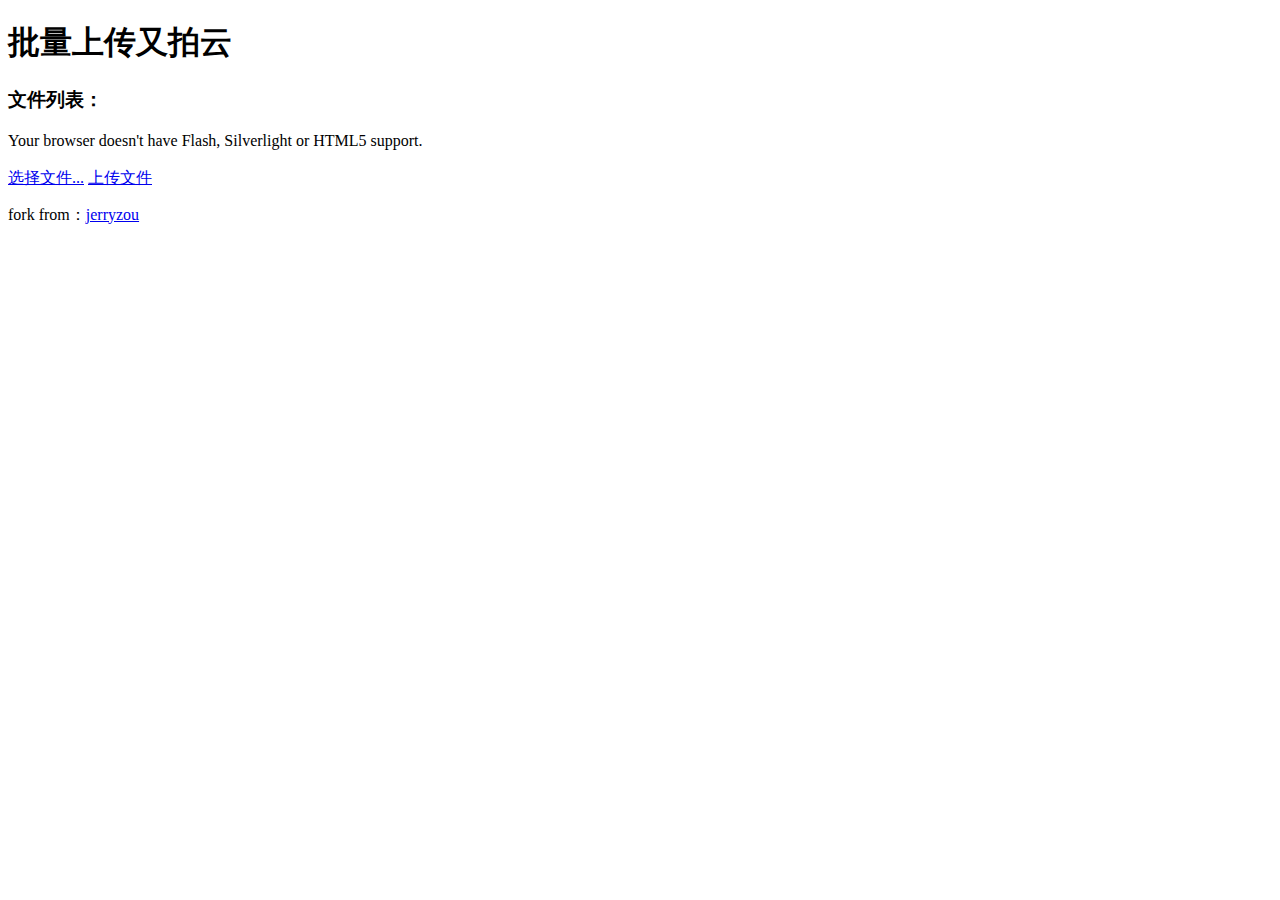
==== index.html @ 4e653834 "修改相关文件" ====
<!DOCTYPE html>
<html>
<head>
	<meta http-equiv="content-type" content="text/html; charset=UTF-8"/>
	<title>Bulk Upload to UPYUN</title>
	<link rel="stylesheet" href="asset/main.css" />
</head>
<body>

<h1>批量上传又拍云</h1>

<h3>文件列表：</h3>
<div id="filelist">Your browser doesn't have Flash, Silverlight or HTML5 support.</div>
<br />

<div id="container">
	<a id="pickfiles" href="javascript:;">选择文件...</a>
	<a id="uploadfiles" href="javascript:;">上传文件	</a>
</div>

<pre id="console"></pre>
	<p>fork from：<a href="http://jerryzou.com/posts/bulkUploadToUPYUN/">jerryzou</a></p>
</body>
<script src="lib/plupload-2.1.2/js/plupload.full.min.js"></script>
<script src="lib/md5.js"></script>
<script src="asset/main.js"></script>
</html>
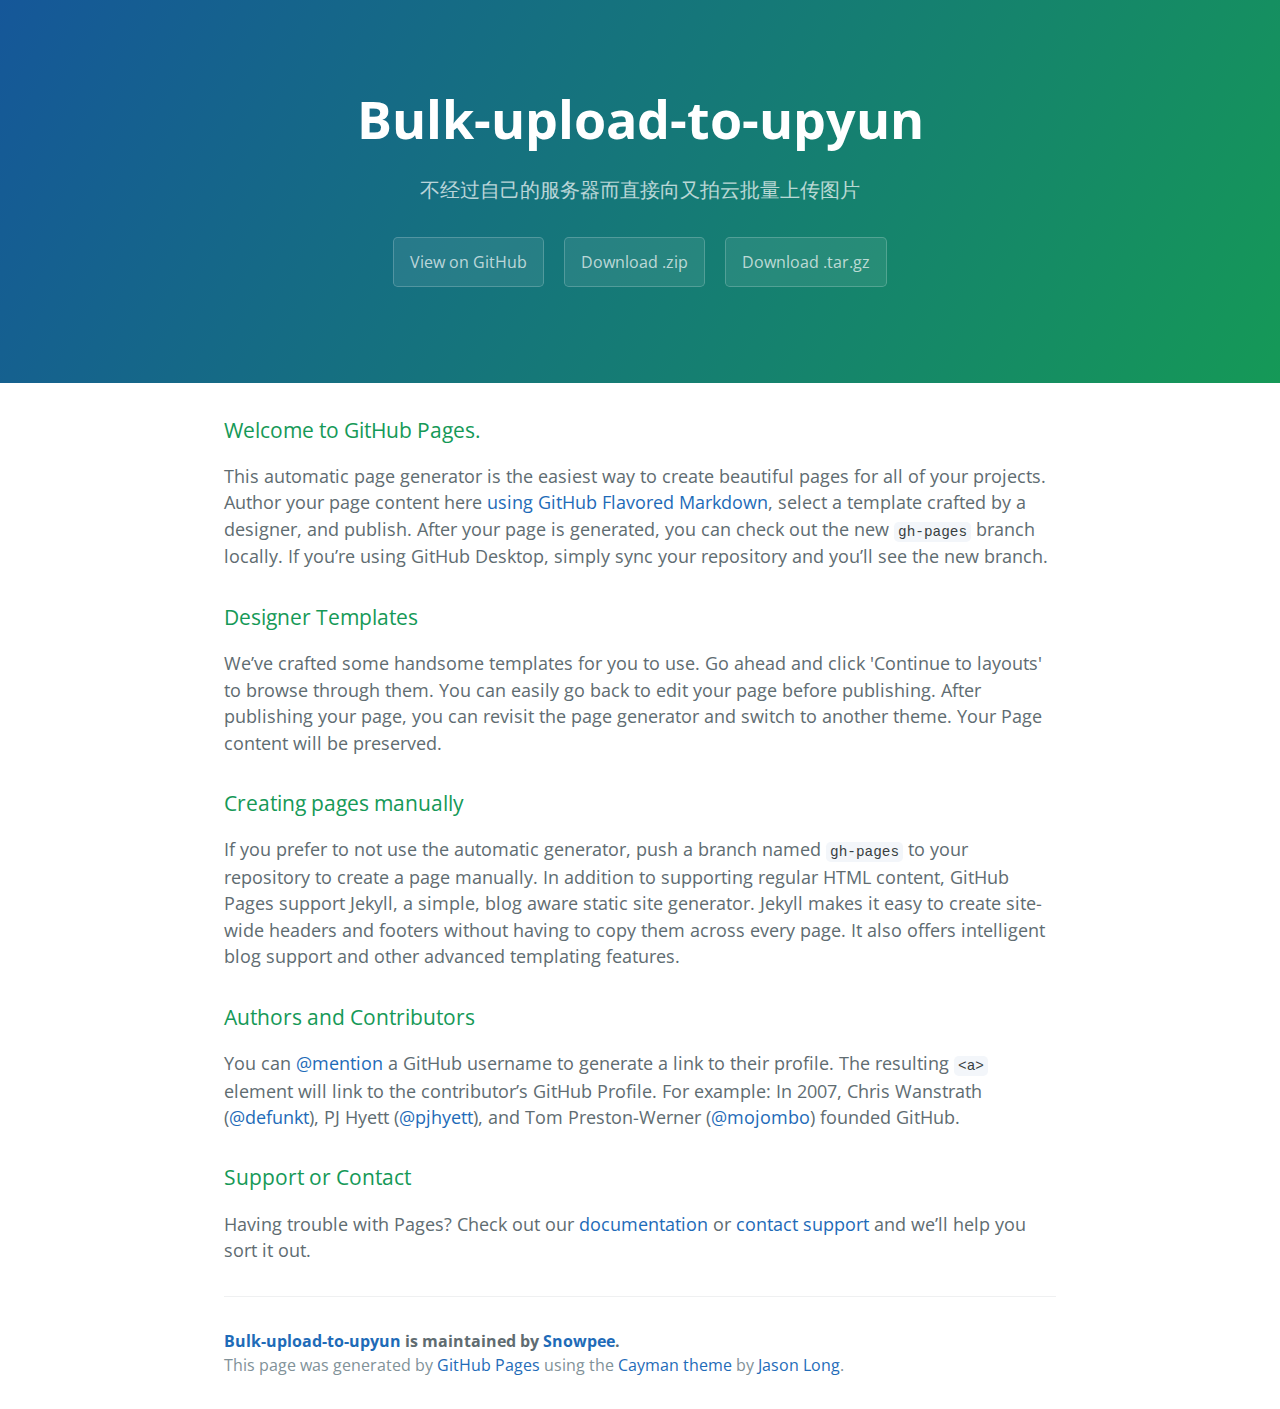
==== commit 8d6f1475: "Create gh-pages branch via GitHub" ====
--- a/index.html
+++ b/index.html
@@ -1,27 +1,57 @@
 <!DOCTYPE html>
-<html>
-<head>
-	<meta http-equiv="content-type" content="text/html; charset=UTF-8"/>
-	<title>Bulk Upload to UPYUN</title>
-	<link rel="stylesheet" href="asset/main.css" />
-</head>
-<body>
+<html lang="en-us">
+  <head>
+    <meta charset="UTF-8">
+    <title>Bulk-upload-to-upyun by Snowpee</title>
+    <meta name="viewport" content="width=device-width, initial-scale=1">
+    <link rel="stylesheet" type="text/css" href="stylesheets/normalize.css" media="screen">
+    <link href='https://fonts.googleapis.com/css?family=Open+Sans:400,700' rel='stylesheet' type='text/css'>
+    <link rel="stylesheet" type="text/css" href="stylesheets/stylesheet.css" media="screen">
+    <link rel="stylesheet" type="text/css" href="stylesheets/github-light.css" media="screen">
+  </head>
+  <body>
+    <section class="page-header">
+      <h1 class="project-name">Bulk-upload-to-upyun</h1>
+      <h2 class="project-tagline">不经过自己的服务器而直接向又拍云批量上传图片</h2>
+      <a href="https://github.com/Snowpee/bulk-upload-to-UPYUN" class="btn">View on GitHub</a>
+      <a href="https://github.com/Snowpee/bulk-upload-to-UPYUN/zipball/master" class="btn">Download .zip</a>
+      <a href="https://github.com/Snowpee/bulk-upload-to-UPYUN/tarball/master" class="btn">Download .tar.gz</a>
+    </section>
 
-<h1>批量上传又拍云</h1>
+    <section class="main-content">
+      <h3>
+<a id="welcome-to-github-pages" class="anchor" href="#welcome-to-github-pages" aria-hidden="true"><span class="octicon octicon-link"></span></a>Welcome to GitHub Pages.</h3>
 
-<h3>文件列表：</h3>
-<div id="filelist">Your browser doesn't have Flash, Silverlight or HTML5 support.</div>
-<br />
+<p>This automatic page generator is the easiest way to create beautiful pages for all of your projects. Author your page content here <a href="https://guides.github.com/features/mastering-markdown/">using GitHub Flavored Markdown</a>, select a template crafted by a designer, and publish. After your page is generated, you can check out the new <code>gh-pages</code> branch locally. If you’re using GitHub Desktop, simply sync your repository and you’ll see the new branch.</p>
 
-<div id="container">
-	<a id="pickfiles" href="javascript:;">选择文件...</a>
-	<a id="uploadfiles" href="javascript:;">上传文件	</a>
-</div>
+<h3>
+<a id="designer-templates" class="anchor" href="#designer-templates" aria-hidden="true"><span class="octicon octicon-link"></span></a>Designer Templates</h3>
 
-<pre id="console"></pre>
-	<p>fork from：<a href="http://jerryzou.com/posts/bulkUploadToUPYUN/">jerryzou</a></p>
-</body>
-<script src="lib/plupload-2.1.2/js/plupload.full.min.js"></script>
-<script src="lib/md5.js"></script>
-<script src="asset/main.js"></script>
-</html>+<p>We’ve crafted some handsome templates for you to use. Go ahead and click 'Continue to layouts' to browse through them. You can easily go back to edit your page before publishing. After publishing your page, you can revisit the page generator and switch to another theme. Your Page content will be preserved.</p>
+
+<h3>
+<a id="creating-pages-manually" class="anchor" href="#creating-pages-manually" aria-hidden="true"><span class="octicon octicon-link"></span></a>Creating pages manually</h3>
+
+<p>If you prefer to not use the automatic generator, push a branch named <code>gh-pages</code> to your repository to create a page manually. In addition to supporting regular HTML content, GitHub Pages support Jekyll, a simple, blog aware static site generator. Jekyll makes it easy to create site-wide headers and footers without having to copy them across every page. It also offers intelligent blog support and other advanced templating features.</p>
+
+<h3>
+<a id="authors-and-contributors" class="anchor" href="#authors-and-contributors" aria-hidden="true"><span class="octicon octicon-link"></span></a>Authors and Contributors</h3>
+
+<p>You can <a href="https://github.com/blog/821" class="user-mention">@mention</a> a GitHub username to generate a link to their profile. The resulting <code>&lt;a&gt;</code> element will link to the contributor’s GitHub Profile. For example: In 2007, Chris Wanstrath (<a href="https://github.com/defunkt" class="user-mention">@defunkt</a>), PJ Hyett (<a href="https://github.com/pjhyett" class="user-mention">@pjhyett</a>), and Tom Preston-Werner (<a href="https://github.com/mojombo" class="user-mention">@mojombo</a>) founded GitHub.</p>
+
+<h3>
+<a id="support-or-contact" class="anchor" href="#support-or-contact" aria-hidden="true"><span class="octicon octicon-link"></span></a>Support or Contact</h3>
+
+<p>Having trouble with Pages? Check out our <a href="https://help.github.com/pages">documentation</a> or <a href="https://github.com/contact">contact support</a> and we’ll help you sort it out.</p>
+
+      <footer class="site-footer">
+        <span class="site-footer-owner"><a href="https://github.com/Snowpee/bulk-upload-to-UPYUN">Bulk-upload-to-upyun</a> is maintained by <a href="https://github.com/Snowpee">Snowpee</a>.</span>
+
+        <span class="site-footer-credits">This page was generated by <a href="https://pages.github.com">GitHub Pages</a> using the <a href="https://github.com/jasonlong/cayman-theme">Cayman theme</a> by <a href="https://twitter.com/jasonlong">Jason Long</a>.</span>
+      </footer>
+
+    </section>
+
+  
+  </body>
+</html>
--- a/stylesheets/stylesheet.css
+++ b/stylesheets/stylesheet.css
@@ -0,0 +1,245 @@
+* {
+  box-sizing: border-box; }
+
+body {
+  padding: 0;
+  margin: 0;
+  font-family: "Open Sans", "Helvetica Neue", Helvetica, Arial, sans-serif;
+  font-size: 16px;
+  line-height: 1.5;
+  color: #606c71; }
+
+a {
+  color: #1e6bb8;
+  text-decoration: none; }
+  a:hover {
+    text-decoration: underline; }
+
+.btn {
+  display: inline-block;
+  margin-bottom: 1rem;
+  color: rgba(255, 255, 255, 0.7);
+  background-color: rgba(255, 255, 255, 0.08);
+  border-color: rgba(255, 255, 255, 0.2);
+  border-style: solid;
+  border-width: 1px;
+  border-radius: 0.3rem;
+  transition: color 0.2s, background-color 0.2s, border-color 0.2s; }
+  .btn + .btn {
+    margin-left: 1rem; }
+
+.btn:hover {
+  color: rgba(255, 255, 255, 0.8);
+  text-decoration: none;
+  background-color: rgba(255, 255, 255, 0.2);
+  border-color: rgba(255, 255, 255, 0.3); }
+
+@media screen and (min-width: 64em) {
+  .btn {
+    padding: 0.75rem 1rem; } }
+
+@media screen and (min-width: 42em) and (max-width: 64em) {
+  .btn {
+    padding: 0.6rem 0.9rem;
+    font-size: 0.9rem; } }
+
+@media screen and (max-width: 42em) {
+  .btn {
+    display: block;
+    width: 100%;
+    padding: 0.75rem;
+    font-size: 0.9rem; }
+    .btn + .btn {
+      margin-top: 1rem;
+      margin-left: 0; } }
+
+.page-header {
+  color: #fff;
+  text-align: center;
+  background-color: #159957;
+  background-image: linear-gradient(120deg, #155799, #159957); }
+
+@media screen and (min-width: 64em) {
+  .page-header {
+    padding: 5rem 6rem; } }
+
+@media screen and (min-width: 42em) and (max-width: 64em) {
+  .page-header {
+    padding: 3rem 4rem; } }
+
+@media screen and (max-width: 42em) {
+  .page-header {
+    padding: 2rem 1rem; } }
+
+.project-name {
+  margin-top: 0;
+  margin-bottom: 0.1rem; }
+
+@media screen and (min-width: 64em) {
+  .project-name {
+    font-size: 3.25rem; } }
+
+@media screen and (min-width: 42em) and (max-width: 64em) {
+  .project-name {
+    font-size: 2.25rem; } }
+
+@media screen and (max-width: 42em) {
+  .project-name {
+    font-size: 1.75rem; } }
+
+.project-tagline {
+  margin-bottom: 2rem;
+  font-weight: normal;
+  opacity: 0.7; }
+
+@media screen and (min-width: 64em) {
+  .project-tagline {
+    font-size: 1.25rem; } }
+
+@media screen and (min-width: 42em) and (max-width: 64em) {
+  .project-tagline {
+    font-size: 1.15rem; } }
+
+@media screen and (max-width: 42em) {
+  .project-tagline {
+    font-size: 1rem; } }
+
+.main-content :first-child {
+  margin-top: 0; }
+.main-content img {
+  max-width: 100%; }
+.main-content h1, .main-content h2, .main-content h3, .main-content h4, .main-content h5, .main-content h6 {
+  margin-top: 2rem;
+  margin-bottom: 1rem;
+  font-weight: normal;
+  color: #159957; }
+.main-content p {
+  margin-bottom: 1em; }
+.main-content code {
+  padding: 2px 4px;
+  font-family: Consolas, "Liberation Mono", Menlo, Courier, monospace;
+  font-size: 0.9rem;
+  color: #383e41;
+  background-color: #f3f6fa;
+  border-radius: 0.3rem; }
+.main-content pre {
+  padding: 0.8rem;
+  margin-top: 0;
+  margin-bottom: 1rem;
+  font: 1rem Consolas, "Liberation Mono", Menlo, Courier, monospace;
+  color: #567482;
+  word-wrap: normal;
+  background-color: #f3f6fa;
+  border: solid 1px #dce6f0;
+  border-radius: 0.3rem; }
+  .main-content pre > code {
+    padding: 0;
+    margin: 0;
+    font-size: 0.9rem;
+    color: #567482;
+    word-break: normal;
+    white-space: pre;
+    background: transparent;
+    border: 0; }
+.main-content .highlight {
+  margin-bottom: 1rem; }
+  .main-content .highlight pre {
+    margin-bottom: 0;
+    word-break: normal; }
+.main-content .highlight pre, .main-content pre {
+  padding: 0.8rem;
+  overflow: auto;
+  font-size: 0.9rem;
+  line-height: 1.45;
+  border-radius: 0.3rem; }
+.main-content pre code, .main-content pre tt {
+  display: inline;
+  max-width: initial;
+  padding: 0;
+  margin: 0;
+  overflow: initial;
+  line-height: inherit;
+  word-wrap: normal;
+  background-color: transparent;
+  border: 0; }
+  .main-content pre code:before, .main-content pre code:after, .main-content pre tt:before, .main-content pre tt:after {
+    content: normal; }
+.main-content ul, .main-content ol {
+  margin-top: 0; }
+.main-content blockquote {
+  padding: 0 1rem;
+  margin-left: 0;
+  color: #819198;
+  border-left: 0.3rem solid #dce6f0; }
+  .main-content blockquote > :first-child {
+    margin-top: 0; }
+  .main-content blockquote > :last-child {
+    margin-bottom: 0; }
+.main-content table {
+  display: block;
+  width: 100%;
+  overflow: auto;
+  word-break: normal;
+  word-break: keep-all; }
+  .main-content table th {
+    font-weight: bold; }
+  .main-content table th, .main-content table td {
+    padding: 0.5rem 1rem;
+    border: 1px solid #e9ebec; }
+.main-content dl {
+  padding: 0; }
+  .main-content dl dt {
+    padding: 0;
+    margin-top: 1rem;
+    font-size: 1rem;
+    font-weight: bold; }
+  .main-content dl dd {
+    padding: 0;
+    margin-bottom: 1rem; }
+.main-content hr {
+  height: 2px;
+  padding: 0;
+  margin: 1rem 0;
+  background-color: #eff0f1;
+  border: 0; }
+
+@media screen and (min-width: 64em) {
+  .main-content {
+    max-width: 64rem;
+    padding: 2rem 6rem;
+    margin: 0 auto;
+    font-size: 1.1rem; } }
+
+@media screen and (min-width: 42em) and (max-width: 64em) {
+  .main-content {
+    padding: 2rem 4rem;
+    font-size: 1.1rem; } }
+
+@media screen and (max-width: 42em) {
+  .main-content {
+    padding: 2rem 1rem;
+    font-size: 1rem; } }
+
+.site-footer {
+  padding-top: 2rem;
+  margin-top: 2rem;
+  border-top: solid 1px #eff0f1; }
+
+.site-footer-owner {
+  display: block;
+  font-weight: bold; }
+
+.site-footer-credits {
+  color: #819198; }
+
+@media screen and (min-width: 64em) {
+  .site-footer {
+    font-size: 1rem; } }
+
+@media screen and (min-width: 42em) and (max-width: 64em) {
+  .site-footer {
+    font-size: 1rem; } }
+
+@media screen and (max-width: 42em) {
+  .site-footer {
+    font-size: 0.9rem; } }
--- a/stylesheets/github-light.css
+++ b/stylesheets/github-light.css
@@ -0,0 +1,116 @@
+/*
+   Copyright 2014 GitHub Inc.
+
+   Licensed under the Apache License, Version 2.0 (the "License");
+   you may not use this file except in compliance with the License.
+   You may obtain a copy of the License at
+
+       http://www.apache.org/licenses/LICENSE-2.0
+
+   Unless required by applicable law or agreed to in writing, software
+   distributed under the License is distributed on an "AS IS" BASIS,
+   WITHOUT WARRANTIES OR CONDITIONS OF ANY KIND, either express or implied.
+   See the License for the specific language governing permissions and
+   limitations under the License.
+
+*/
+
+.pl-c /* comment */ {
+  color: #969896;
+}
+
+.pl-c1      /* constant, markup.raw, meta.diff.header, meta.module-reference, meta.property-name, support, support.constant, support.variable, variable.other.constant */,
+.pl-s .pl-v /* string variable */ {
+  color: #0086b3;
+}
+
+.pl-e  /* entity */,
+.pl-en /* entity.name */ {
+  color: #795da3;
+}
+
+.pl-s .pl-s1 /* string source */,
+.pl-smi      /* storage.modifier.import, storage.modifier.package, storage.type.java, variable.other, variable.parameter.function */ {
+  color: #333;
+}
+
+.pl-ent /* entity.name.tag */ {
+  color: #63a35c;
+}
+
+.pl-k /* keyword, storage, storage.type */ {
+  color: #a71d5d;
+}
+
+.pl-pds              /* punctuation.definition.string, string.regexp.character-class */,
+.pl-s                /* string */,
+.pl-s .pl-pse .pl-s1 /* string punctuation.section.embedded source */,
+.pl-sr               /* string.regexp */,
+.pl-sr .pl-cce       /* string.regexp constant.character.escape */,
+.pl-sr .pl-sra       /* string.regexp string.regexp.arbitrary-repitition */,
+.pl-sr .pl-sre       /* string.regexp source.ruby.embedded */ {
+  color: #183691;
+}
+
+.pl-v /* variable */ {
+  color: #ed6a43;
+}
+
+.pl-id /* invalid.deprecated */ {
+  color: #b52a1d;
+}
+
+.pl-ii /* invalid.illegal */ {
+  background-color: #b52a1d;
+  color: #f8f8f8;
+}
+
+.pl-sr .pl-cce /* string.regexp constant.character.escape */ {
+  color: #63a35c;
+  font-weight: bold;
+}
+
+.pl-ml /* markup.list */ {
+  color: #693a17;
+}
+
+.pl-mh        /* markup.heading */,
+.pl-mh .pl-en /* markup.heading entity.name */,
+.pl-ms        /* meta.separator */ {
+  color: #1d3e81;
+  font-weight: bold;
+}
+
+.pl-mq /* markup.quote */ {
+  color: #008080;
+}
+
+.pl-mi /* markup.italic */ {
+  color: #333;
+  font-style: italic;
+}
+
+.pl-mb /* markup.bold */ {
+  color: #333;
+  font-weight: bold;
+}
+
+.pl-md /* markup.deleted, meta.diff.header.from-file */ {
+  background-color: #ffecec;
+  color: #bd2c00;
+}
+
+.pl-mi1 /* markup.inserted, meta.diff.header.to-file */ {
+  background-color: #eaffea;
+  color: #55a532;
+}
+
+.pl-mdr /* meta.diff.range */ {
+  color: #795da3;
+  font-weight: bold;
+}
+
+.pl-mo /* meta.output */ {
+  color: #1d3e81;
+}
+
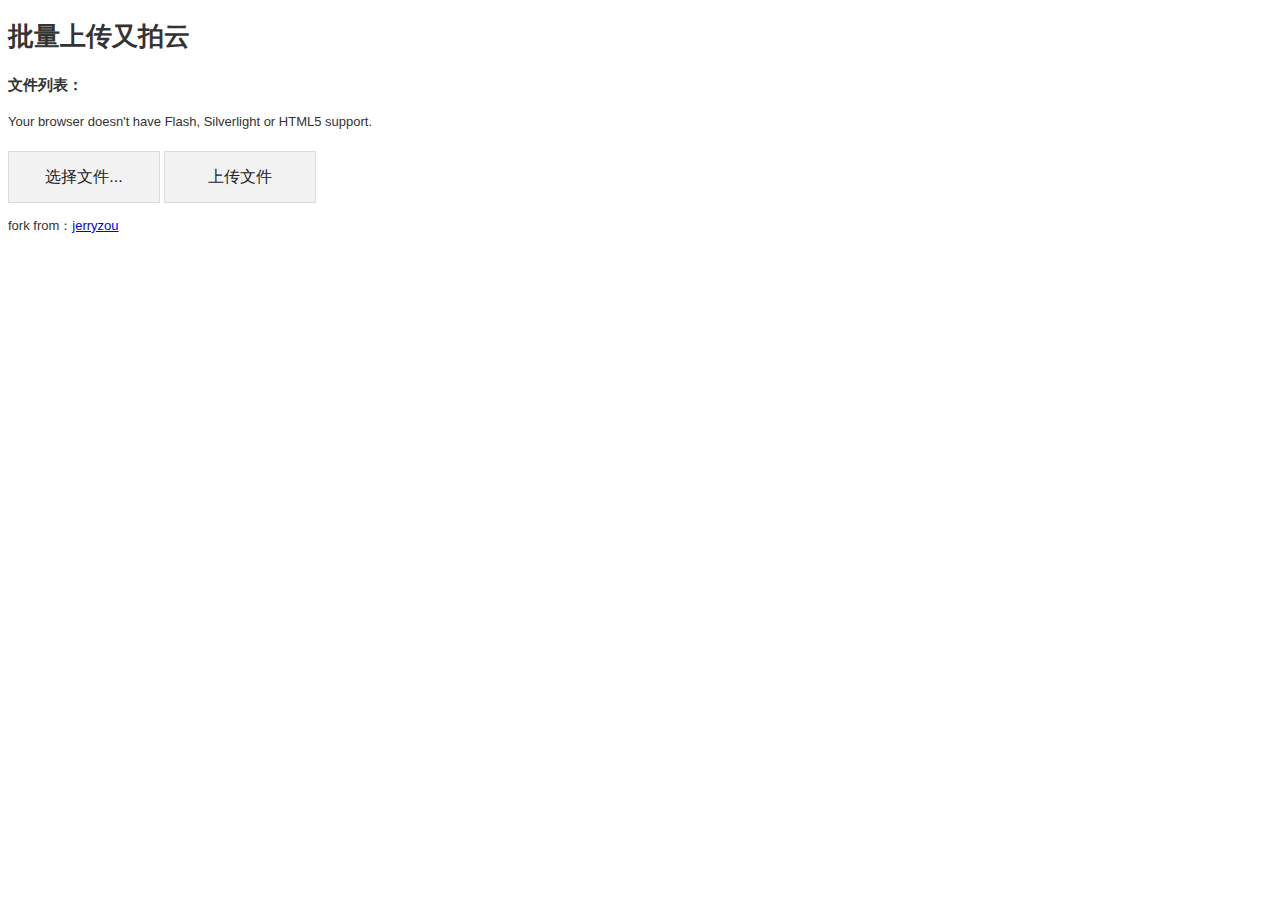
==== commit 6383c42a: "修改成上传页面" ====
--- a/index.html
+++ b/index.html
@@ -1,57 +1,27 @@
 <!DOCTYPE html>
-<html lang="en-us">
-  <head>
-    <meta charset="UTF-8">
-    <title>Bulk-upload-to-upyun by Snowpee</title>
-    <meta name="viewport" content="width=device-width, initial-scale=1">
-    <link rel="stylesheet" type="text/css" href="stylesheets/normalize.css" media="screen">
-    <link href='https://fonts.googleapis.com/css?family=Open+Sans:400,700' rel='stylesheet' type='text/css'>
-    <link rel="stylesheet" type="text/css" href="stylesheets/stylesheet.css" media="screen">
-    <link rel="stylesheet" type="text/css" href="stylesheets/github-light.css" media="screen">
-  </head>
-  <body>
-    <section class="page-header">
-      <h1 class="project-name">Bulk-upload-to-upyun</h1>
-      <h2 class="project-tagline">不经过自己的服务器而直接向又拍云批量上传图片</h2>
-      <a href="https://github.com/Snowpee/bulk-upload-to-UPYUN" class="btn">View on GitHub</a>
-      <a href="https://github.com/Snowpee/bulk-upload-to-UPYUN/zipball/master" class="btn">Download .zip</a>
-      <a href="https://github.com/Snowpee/bulk-upload-to-UPYUN/tarball/master" class="btn">Download .tar.gz</a>
-    </section>
+<html>
+<head>
+	<meta http-equiv="content-type" content="text/html; charset=UTF-8"/>
+	<title>Bulk Upload to UPYUN</title>
+	<link rel="stylesheet" href="asset/main.css" />
+</head>
+<body>
 
-    <section class="main-content">
-      <h3>
-<a id="welcome-to-github-pages" class="anchor" href="#welcome-to-github-pages" aria-hidden="true"><span class="octicon octicon-link"></span></a>Welcome to GitHub Pages.</h3>
+<h1>批量上传又拍云</h1>
 
-<p>This automatic page generator is the easiest way to create beautiful pages for all of your projects. Author your page content here <a href="https://guides.github.com/features/mastering-markdown/">using GitHub Flavored Markdown</a>, select a template crafted by a designer, and publish. After your page is generated, you can check out the new <code>gh-pages</code> branch locally. If you’re using GitHub Desktop, simply sync your repository and you’ll see the new branch.</p>
+<h3>文件列表：</h3>
+<div id="filelist">Your browser doesn't have Flash, Silverlight or HTML5 support.</div>
+<br />
 
-<h3>
-<a id="designer-templates" class="anchor" href="#designer-templates" aria-hidden="true"><span class="octicon octicon-link"></span></a>Designer Templates</h3>
+<div id="container">
+	<a id="pickfiles" href="javascript:;">选择文件...</a>
+	<a id="uploadfiles" href="javascript:;">上传文件	</a>
+</div>
 
-<p>We’ve crafted some handsome templates for you to use. Go ahead and click 'Continue to layouts' to browse through them. You can easily go back to edit your page before publishing. After publishing your page, you can revisit the page generator and switch to another theme. Your Page content will be preserved.</p>
-
-<h3>
-<a id="creating-pages-manually" class="anchor" href="#creating-pages-manually" aria-hidden="true"><span class="octicon octicon-link"></span></a>Creating pages manually</h3>
-
-<p>If you prefer to not use the automatic generator, push a branch named <code>gh-pages</code> to your repository to create a page manually. In addition to supporting regular HTML content, GitHub Pages support Jekyll, a simple, blog aware static site generator. Jekyll makes it easy to create site-wide headers and footers without having to copy them across every page. It also offers intelligent blog support and other advanced templating features.</p>
-
-<h3>
-<a id="authors-and-contributors" class="anchor" href="#authors-and-contributors" aria-hidden="true"><span class="octicon octicon-link"></span></a>Authors and Contributors</h3>
-
-<p>You can <a href="https://github.com/blog/821" class="user-mention">@mention</a> a GitHub username to generate a link to their profile. The resulting <code>&lt;a&gt;</code> element will link to the contributor’s GitHub Profile. For example: In 2007, Chris Wanstrath (<a href="https://github.com/defunkt" class="user-mention">@defunkt</a>), PJ Hyett (<a href="https://github.com/pjhyett" class="user-mention">@pjhyett</a>), and Tom Preston-Werner (<a href="https://github.com/mojombo" class="user-mention">@mojombo</a>) founded GitHub.</p>
-
-<h3>
-<a id="support-or-contact" class="anchor" href="#support-or-contact" aria-hidden="true"><span class="octicon octicon-link"></span></a>Support or Contact</h3>
-
-<p>Having trouble with Pages? Check out our <a href="https://help.github.com/pages">documentation</a> or <a href="https://github.com/contact">contact support</a> and we’ll help you sort it out.</p>
-
-      <footer class="site-footer">
-        <span class="site-footer-owner"><a href="https://github.com/Snowpee/bulk-upload-to-UPYUN">Bulk-upload-to-upyun</a> is maintained by <a href="https://github.com/Snowpee">Snowpee</a>.</span>
-
-        <span class="site-footer-credits">This page was generated by <a href="https://pages.github.com">GitHub Pages</a> using the <a href="https://github.com/jasonlong/cayman-theme">Cayman theme</a> by <a href="https://twitter.com/jasonlong">Jason Long</a>.</span>
-      </footer>
-
-    </section>
-
-  
-  </body>
-</html>
+<pre id="console"></pre>
+	<p>fork from：<a href="http://jerryzou.com/posts/bulkUploadToUPYUN/">jerryzou</a></p>
+</body>
+<script src="lib/plupload-2.1.2/js/plupload.full.min.js"></script>
+<script src="lib/md5.js"></script>
+<script src="asset/main.js"></script>
+</html>--- a/asset/main.css
+++ b/asset/main.css
@@ -0,0 +1,17 @@
+body {
+	background: #fff;
+	color: #333;
+	font: 13px/1.5 Avenir, 'Hiragino Sans GB', 'Microsoft Yahei', 'Microsoft Sans Serif', 'WenQuanYi Micro Hei', sans-serif;
+}
+#container a {
+    display: inline-block;
+    width: 150px;
+    height: 50px;
+    line-height: 50px;
+    border: 1px solid #ddd;
+    text-align: center;
+    font-size: 16px;
+    color: #222;
+    text-decoration: initial;
+    background-color: #f2f2f2;
+}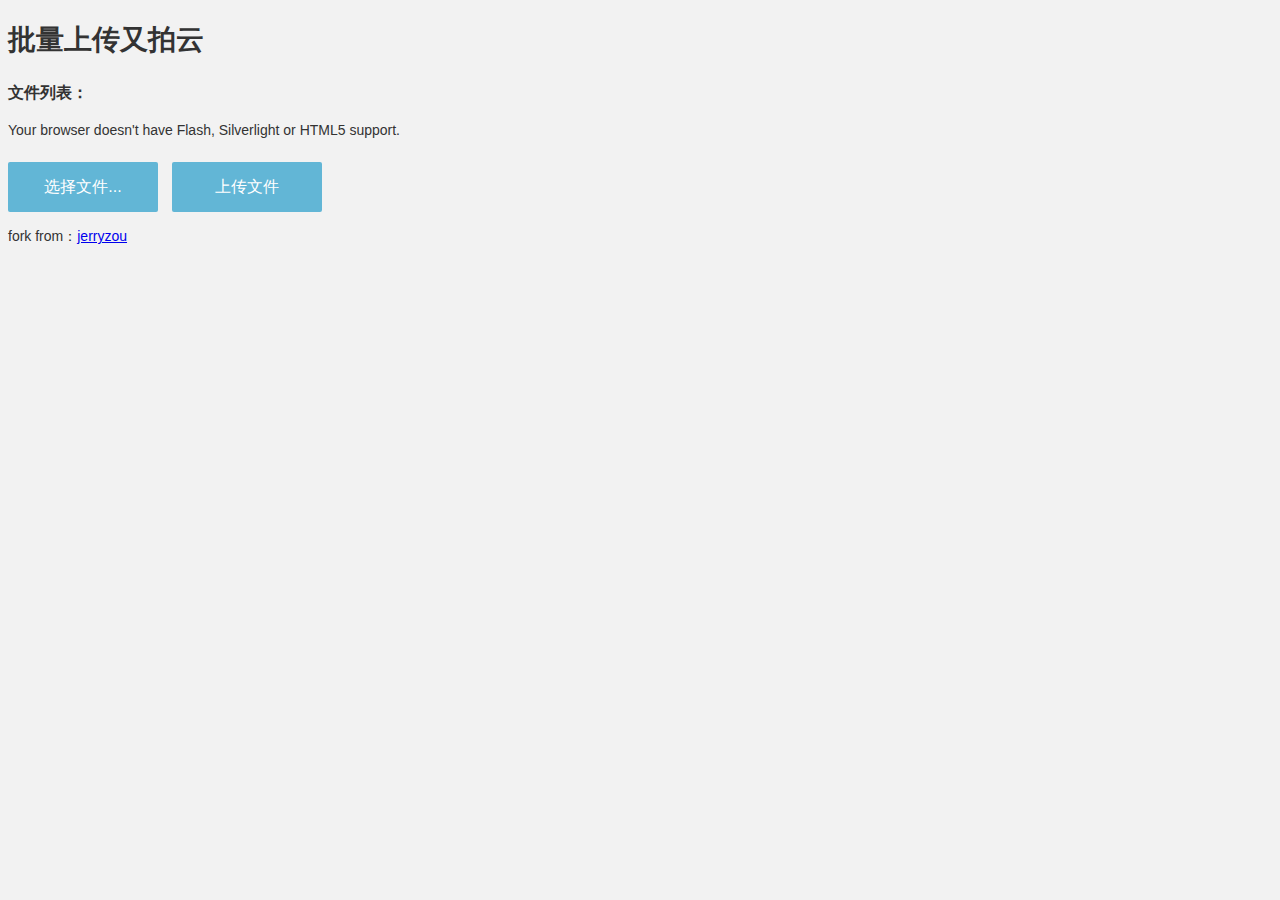
==== commit cdd52dcf: "增加一些实用功能" ====
--- a/index.html
+++ b/index.html
@@ -4,6 +4,7 @@
 	<meta http-equiv="content-type" content="text/html; charset=UTF-8"/>
 	<title>Bulk Upload to UPYUN</title>
 	<link rel="stylesheet" href="asset/main.css" />
+  <script type="text/javascript" src="http://upcdn.b0.upaiyun.com/libs/mootoolscore/mootools.core-1.4.5.min.js"></script>
 </head>
 <body>
 
@@ -24,4 +25,20 @@
 <script src="lib/plupload-2.1.2/js/plupload.full.min.js"></script>
 <script src="lib/md5.js"></script>
 <script src="asset/main.js"></script>
+<!-- 点击复制功能实现 -->
+<script type="text/javascript">
+  function copyUrl()
+  { 
+  var Url2 = $$(".img_md");
+  Url2.select(); // 选择对象
+  document.execCommand("Copy"); // 执行浏览器复制命令
+  alert("已复制好，可贴粘。");
+  }
+
+  var fList = $$('.file-item');  
+  for (var i = 0; i < fList.length; i++) { //遍历所有此类标签
+      alert(fList.length);
+      //fList[i].onclick=copyUrl();//指定给它关闭 tab_picker 类函数
+  } 
+</script>
 </html>--- a/asset/main.css
+++ b/asset/main.css
@@ -1,17 +1,40 @@
 body {
-	background: #fff;
+	background: #f2f2f2;
 	color: #333;
-	font: 13px/1.5 Avenir, 'Hiragino Sans GB', 'Microsoft Yahei', 'Microsoft Sans Serif', 'WenQuanYi Micro Hei', sans-serif;
+	font: 14px/1.5 Arial, 'Helvetica Neue', 'Hiragino Sans GB', 'Microsoft Yahei', 'Microsoft Sans Serif', 'WenQuanYi Micro Hei', sans-serif;
 }
 #container a {
-    display: inline-block;
+display: inline-block;
     width: 150px;
     height: 50px;
     line-height: 50px;
-    border: 1px solid #ddd;
     text-align: center;
     font-size: 16px;
-    color: #222;
+    color: #FFF;
     text-decoration: initial;
-    background-color: #f2f2f2;
+    background-color: #62B6D6;
+    border-radius: 2px;
+    margin-right: 10px;
+}
+#filelist .file-item {
+    padding: 15px 20px;
+    background-color: #fff;
+    margin-bottom: 10px;
+}
+
+.file-item .img_url, .file-item .img_md {
+    /*width: 0;
+    height: 0;
+        visibility: hidden;*/
+}
+.file-item{
+    position: relative;
+}
+.loading-bg {
+    background: #62B6D6;
+    height: 2px;
+    padding: 0;
+    position: absolute;
+    bottom: 0;
+    left: 0;
 }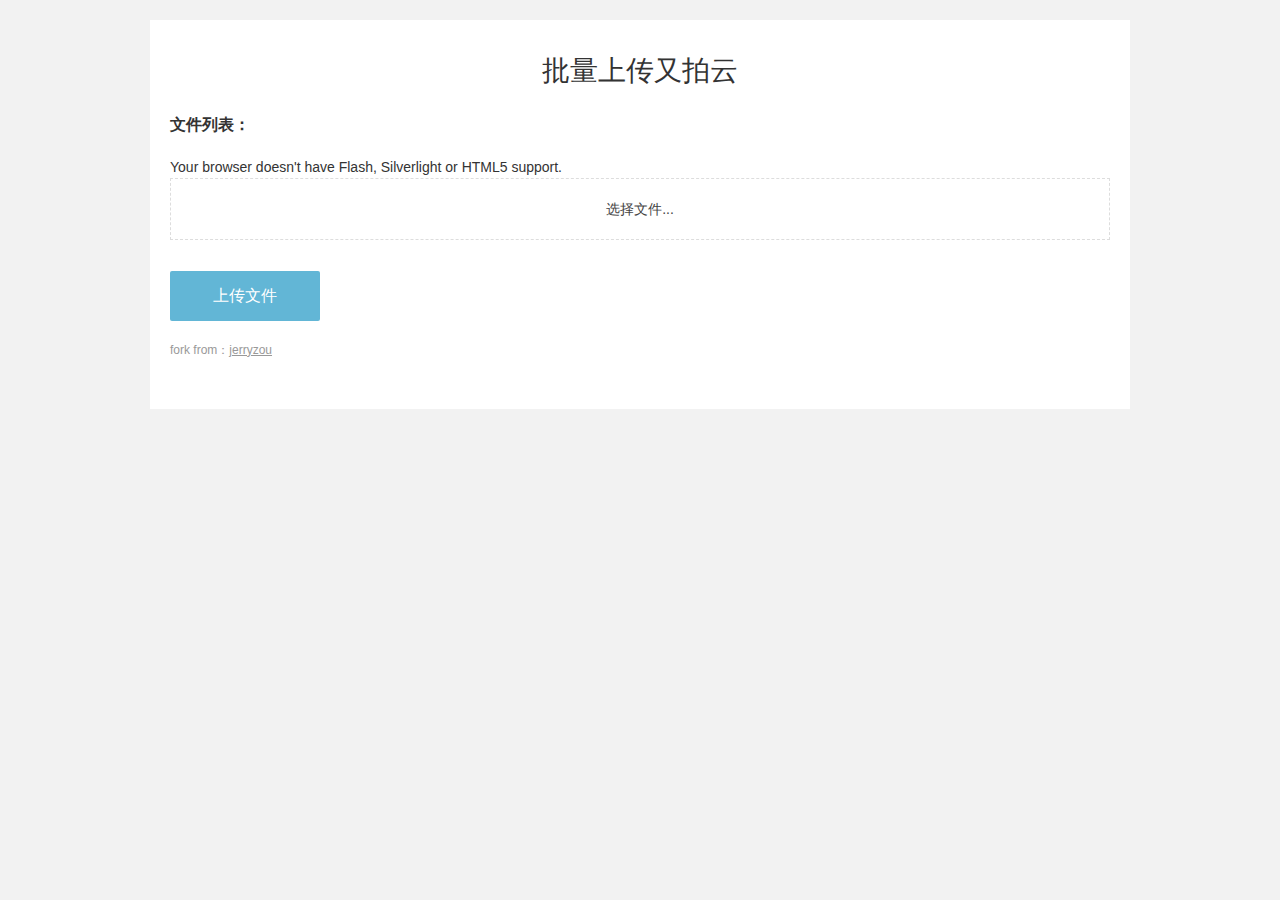
==== commit b9585f6f: "修改了整体样式及上传百分比样式" ====
--- a/index.html
+++ b/index.html
@@ -7,20 +7,23 @@
   <script type="text/javascript" src="http://upcdn.b0.upaiyun.com/libs/mootoolscore/mootools.core-1.4.5.min.js"></script>
 </head>
 <body>
-
-<h1>批量上传又拍云</h1>
-
-<h3>文件列表：</h3>
-<div id="filelist">Your browser doesn't have Flash, Silverlight or HTML5 support.</div>
-<br />
-
-<div id="container">
-	<a id="pickfiles" href="javascript:;">选择文件...</a>
-	<a id="uploadfiles" href="javascript:;">上传文件	</a>
-</div>
-
-<pre id="console"></pre>
-	<p>fork from：<a href="http://jerryzou.com/posts/bulkUploadToUPYUN/">jerryzou</a></p>
+  <div id="wrapper">
+    <div class="content">
+      <h1>批量上传又拍云</h1>
+      
+      <h3>文件列表：</h3>
+      <div id="filelist">Your browser doesn't have Flash, Silverlight or HTML5 support.</div>
+      <a id="pickfiles" href="javascript:;">选择文件...</a>
+      <br />
+      
+      <div id="container">
+        <a id="uploadfiles" href="javascript:;">上传文件  </a>
+      </div>
+      
+      <pre id="console"></pre>
+        <p class="info">fork from：<a href="http://jerryzou.com/posts/bulkUploadToUPYUN/">jerryzou</a></p>
+    </div>
+  </div>
 </body>
 <script src="lib/plupload-2.1.2/js/plupload.full.min.js"></script>
 <script src="lib/md5.js"></script>
--- a/asset/main.css
+++ b/asset/main.css
@@ -1,7 +1,28 @@
+*{
+
+    margin: 0;
+    padding: 0;
+}
 body {
 	background: #f2f2f2;
 	color: #333;
 	font: 14px/1.5 Arial, 'Helvetica Neue', 'Hiragino Sans GB', 'Microsoft Yahei', 'Microsoft Sans Serif', 'WenQuanYi Micro Hei', sans-serif;
+}
+#wrapper {
+    width: 980px;
+    margin: 0 auto;
+    padding: 20px 0;
+}
+#wrapper .content {
+    padding: 30px 20px;
+    background: #fff;
+}
+.content h1 {
+    text-align: center;
+    font-weight: normal;
+}
+.content h3 {
+    margin: 20px 0;
 }
 #container a {
 display: inline-block;
@@ -16,25 +37,56 @@
     border-radius: 2px;
     margin-right: 10px;
 }
-#filelist .file-item {
-    padding: 15px 20px;
+#pickfiles {
+    height: 60px;
+    line-height: 60px;
+    color: #444;
+    text-decoration: none;
+    text-align: center;
+    display: block;
     background-color: #fff;
     margin-bottom: 10px;
+    border: 1px dashed #ddd;
+}
+#pickfiles:hover {
+    background: #f7f7f7;
+    border: 1px dashed #bbb;
+}
+#filelist .file-item {
+    height: 60px;
+    padding: 0 20px;
+    background-color: #f7f7f7;
+    margin-bottom: 10px;
+    border: 1px solid #ededed;
+    line-height: 60px;
+    position: relative;
 }
 
 .file-item .img_url, .file-item .img_md {
-    /*width: 0;
-    height: 0;
-        visibility: hidden;*/
+    border: 1px solid #ddd;
+    height: 40px;
+    margin-left: 10px;
 }
 .file-item{
     position: relative;
 }
+.file-item b {
+    display: block;
+    position: absolute;
+    right: 20px;
+    top: 9px;
+}
 .loading-bg {
-    background: #62B6D6;
-    height: 2px;
+    background: rgba(0,0,0,.3);
+    height: 60px;
     padding: 0;
     position: absolute;
     bottom: 0;
-    left: 0;
+    right: 0;
+    z-index: 1;
+}
+.info, .info a {
+    font-size: 12px;
+    color: #999;
+    padding: 20px 0;
 }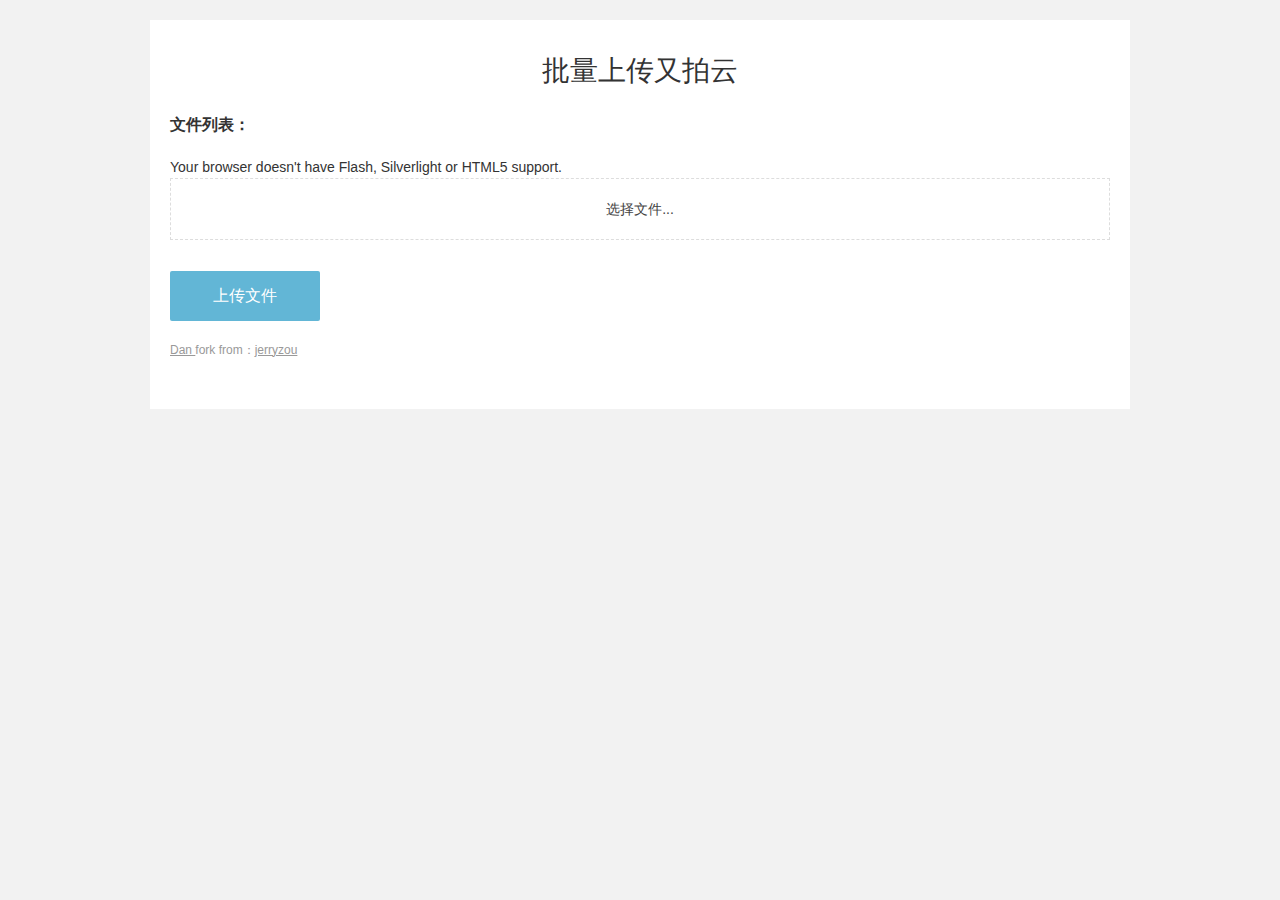
==== commit 5eda6d52: "添加了自己的链接" ====
--- a/index.html
+++ b/index.html
@@ -21,7 +21,7 @@
       </div>
       
       <pre id="console"></pre>
-        <p class="info">fork from：<a href="http://jerryzou.com/posts/bulkUploadToUPYUN/">jerryzou</a></p>
+        <p class="info"><a href="https://github.com/Snowpee">Dan </a>fork from：<a href="http://jerryzou.com/posts/bulkUploadToUPYUN/">jerryzou</a></p>
     </div>
   </div>
 </body>
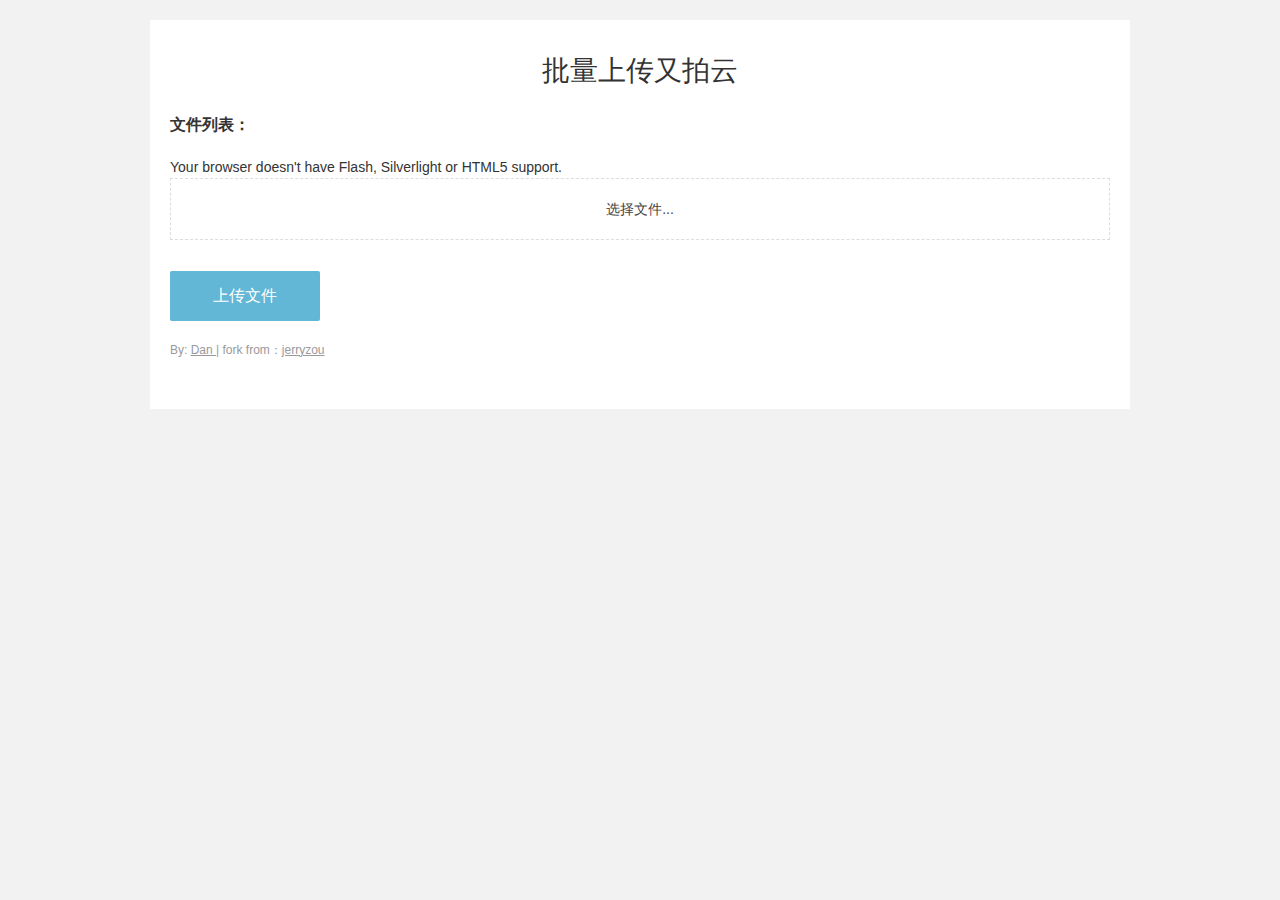
==== commit 39ddbc87: "修改格式" ====
--- a/index.html
+++ b/index.html
@@ -21,7 +21,7 @@
       </div>
       
       <pre id="console"></pre>
-        <p class="info"><a href="https://github.com/Snowpee">Dan </a>fork from：<a href="http://jerryzou.com/posts/bulkUploadToUPYUN/">jerryzou</a></p>
+        <p class="info">By: <a href="https://github.com/Snowpee">Dan </a> | fork from：<a href="http://jerryzou.com/posts/bulkUploadToUPYUN/">jerryzou</a></p>
     </div>
   </div>
 </body>
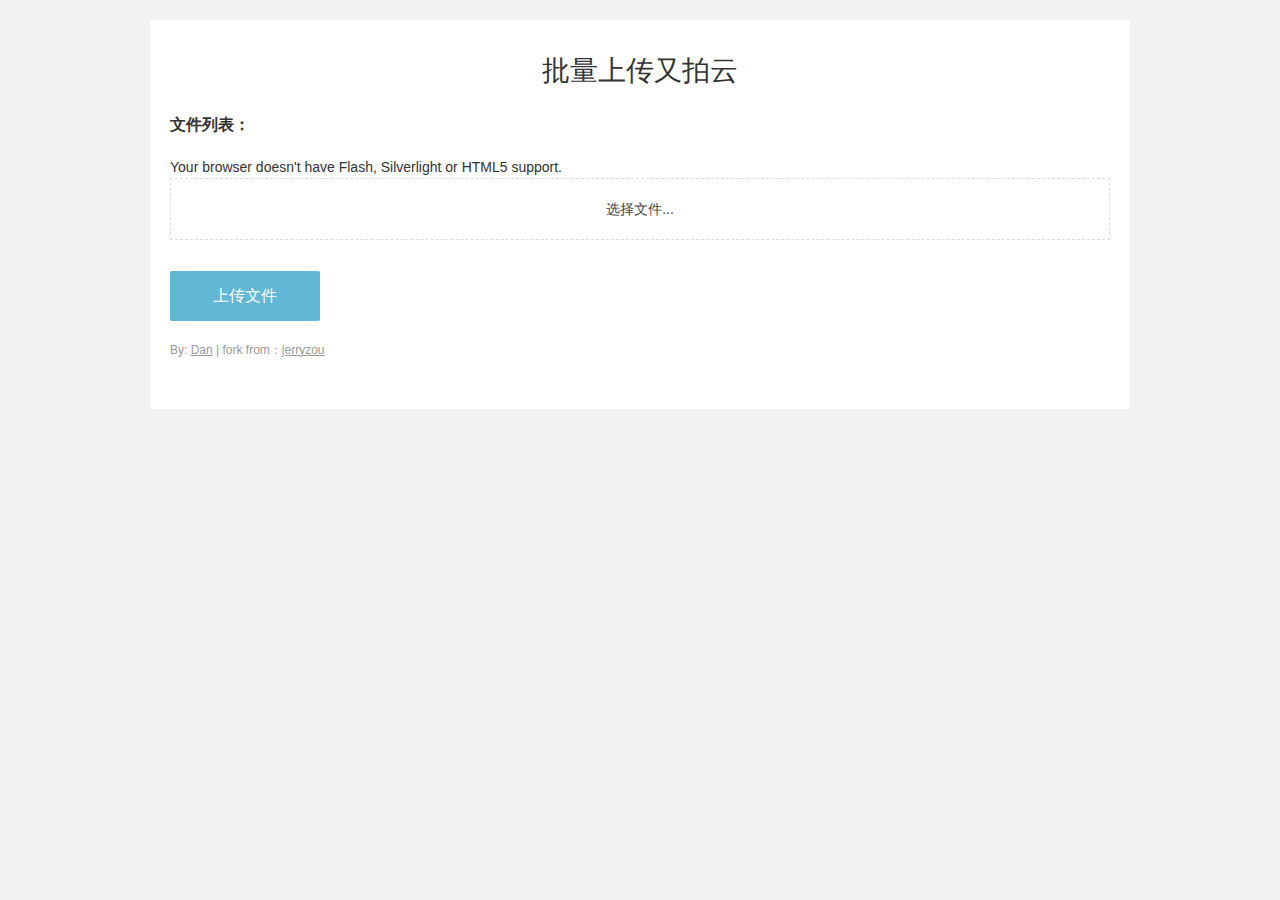
==== commit 3674388d: "修改格式" ====
--- a/index.html
+++ b/index.html
@@ -21,7 +21,7 @@
       </div>
       
       <pre id="console"></pre>
-        <p class="info">By: <a href="https://github.com/Snowpee">Dan </a> | fork from：<a href="http://jerryzou.com/posts/bulkUploadToUPYUN/">jerryzou</a></p>
+        <p class="info">By: <a href="https://github.com/Snowpee">Dan</a> | fork from：<a href="http://jerryzou.com/posts/bulkUploadToUPYUN/">jerryzou</a></p>
     </div>
   </div>
 </body>
